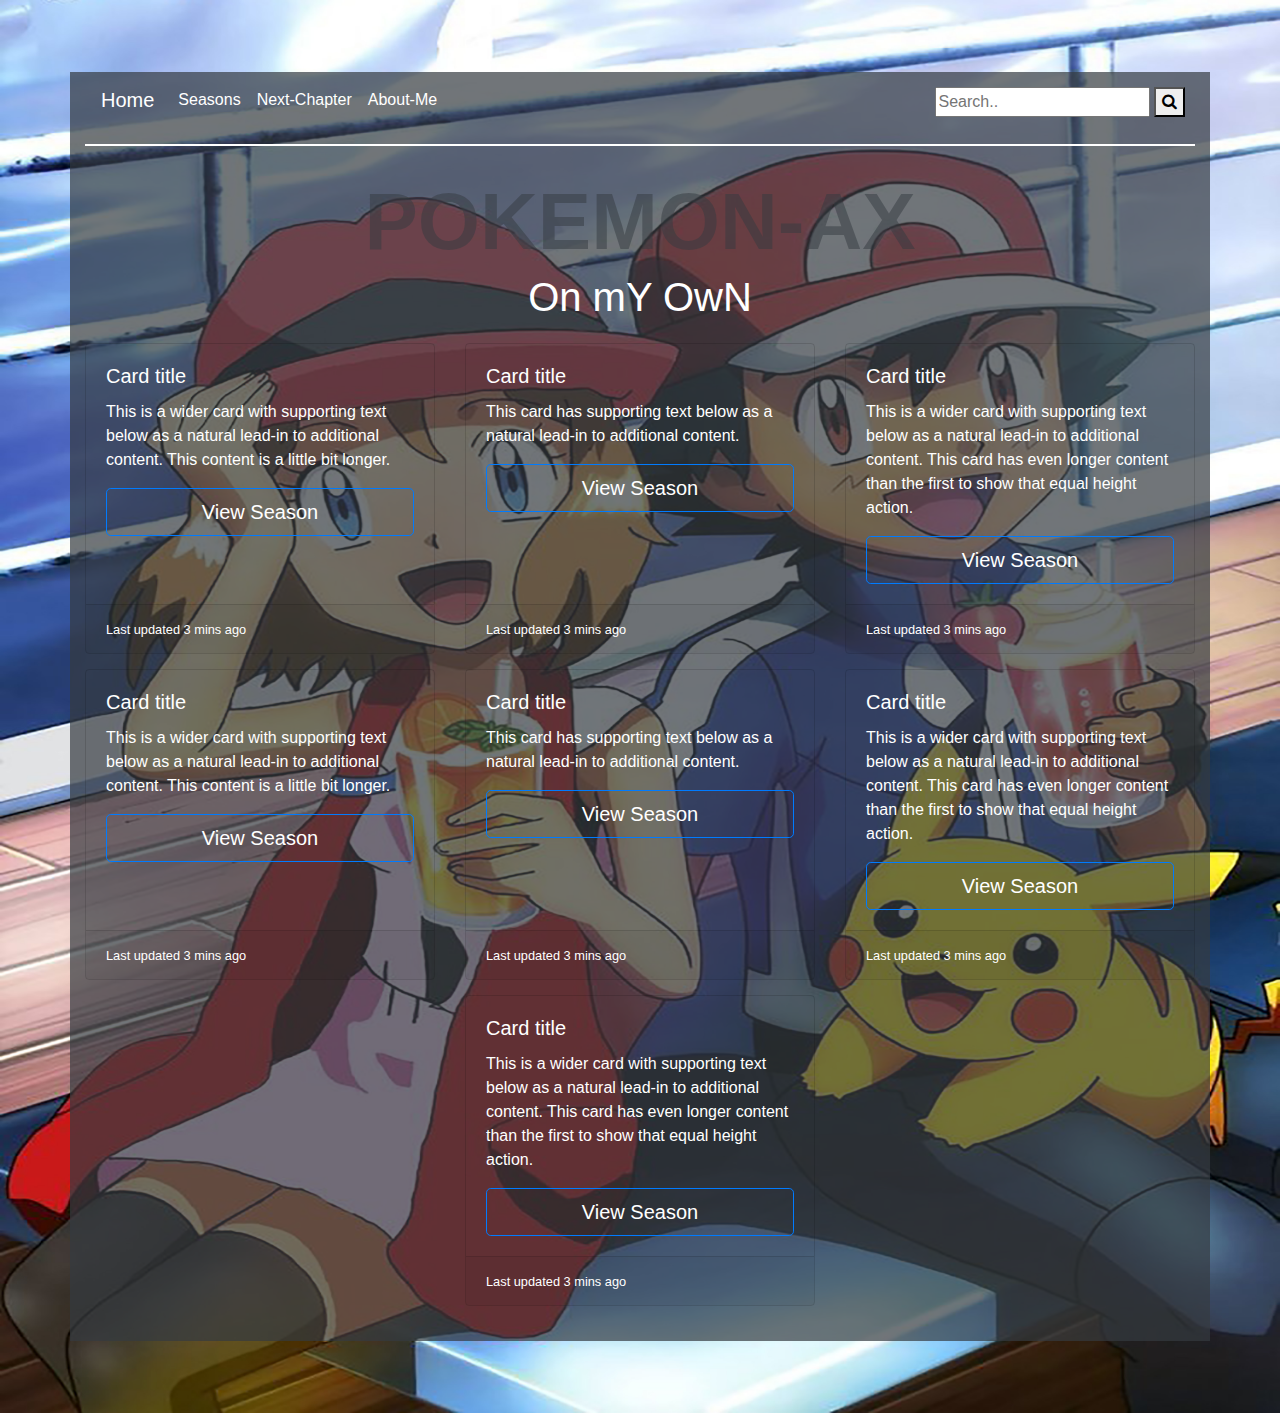
==== index.html @ 7bb9827b "Add files via upload" ====
<!DOCTYPE html>
<htm>
    <head>
        <meta name="viewport" content="width=device-width, initial-scale=1">
        <meta charset="utf-8">
  <meta name="viewport" content="width=device-width, initial-scale=1">
  <link rel="stylesheet" href="https://maxcdn.bootstrapcdn.com/bootstrap/4.5.2/css/bootstrap.min.css">
  <script src="https://ajax.googleapis.com/ajax/libs/jquery/3.5.1/jquery.min.js"></script>
  <script src="https://cdnjs.cloudflare.com/ajax/libs/popper.js/1.16.0/umd/popper.min.js"></script>
  <script src="https://maxcdn.bootstrapcdn.com/bootstrap/4.5.2/js/bootstrap.min.js"></script>
  <link rel="stylesheet" href="https://cdnjs.cloudflare.com/ajax/libs/font-awesome/4.7.0/css/font-awesome.min.css">
        <link rel="stylesheet" href="style.css">
        <style>
          a {
            text-decoration: none;
          }
          </style>


    </head>
    <body class="back" style="color: white;">
        <div class="back find" style=" background-image: url('poke.jpg');
        -moz-background-size: cover;
        -o-background-size: cover;
        background-size: 100% 100%;">
           <br><br><br>
            <div class="container third">
                <nav class="navbar navbar-expand-sm third navbar-dark">
                    <a class="navbar-brand" href="#">Home</a>
                    <button class="navbar-toggler" type="button" data-toggle="collapse" data-target="#collapsibleNavbar">
                      <span class="navbar-toggler-icon"></span>
                    </button>
                    <div class="collapse navbar-collapse" id="collapsibleNavbar">
                      <ul class="navbar-nav">
                        <li class="nav-item">
                          <a class="nav-link text-white" href="#">Seasons</a>
                        </li>
                        <li class="nav-item">
                          <a class="nav-link text-white" href="#">Next-Chapter</a>
                        </li>
                        <li class="nav-item">
                          <a class="nav-link text-white" href="#">About-Me</a>
                        </li>    
                        
                        <li class="nav-item" id="right">
                                <form action="/action_page.php">
                                  <input type="text" placeholder="Search.." name="search">
                                  <button type="submit"><i class="fa fa-search"></i></button>
                                </form>
                            </lis>
                            
                      </ul>
                    </div>  
                  </nav>
                  <hr style=" border-top: 2px solid white;">
                 
                  <div class="container-fluid">
                    <center>
                      <p class="main" style="background-color:rgb(52, 58, 64,0.5);">Pokemon-AX</p>
                      <p class="sub">On mY OwN</p>
                    </center>
                  </div>
                  
                  <div class="card-deck">
                    <div class="card1">
                     <!-- <img class="card-img-top" src="kk.png" alt="Card image cap">-->
                      <div class="card-body">
                        <h5 class="card-title">Card title</h5>
                        <p class="card-text">This is a wider card with supporting text below as a natural lead-in to additional content. This content is a little bit longer.</p>
                        <button type="button" onclick="document.location='indigo.html'" style="background: none;"  class="btn btn-primary btn-lg btn-block"><span class="che">View Season</span></button>
                      </div>
                      <div class="card-footer">
                        <small >Last updated 3 mins ago</small>
                      </div>
                    </div>
                    <div class="card1">
                     <!-- <img class="card-img-top" src="3.png" alt="Card image cap">-->
                      <div class="card-body">
                        <h5 class="card-title">Card title</h5>
                        <p class="card-text">This card has supporting text below as a natural lead-in to additional content.</p>
                        <button type="button" onclick="document.location='indigo,html'" style="background: none;"  class="btn btn-primary btn-lg btn-block"><span class="che">View Season</span></button>
                      </div>
                      <div class="card-footer">
                        <small >Last updated 3 mins ago</small>
                      </div>
                    </div>
                    <div class="card1">
                     <!-- <img class="card-img-top" src="1.png" alt="Card image cap">-->
                      <div class="card-body">
                        <h5 class="card-title">Card title</h5>
                        <p class="card-text">This is a wider card with supporting text below as a natural lead-in to additional content. This card has even longer content than the first to show that equal height action.</p>
                        <button type="button" onclick="document.location='indigo,html'" style="background: none;"  class="btn btn-primary btn-lg btn-block"><span class="che">View Season</span></button>
                      </div>
                      <div class="card-footer">
                        <small >Last updated 3 mins ago</small>
                      </div>
                    </div>
                  </div>

                  <div class="card-deck">
                    <div class="card1">
                    <!-- <img class="card-img-top" src="4.png" alt="Card image cap">-->
                      <div class="card-body">
                        <h5 class="card-title">Card title</h5>
                        <p class="card-text">This is a wider card with supporting text below as a natural lead-in to additional content. This content is a little bit longer.</p>
                        <button type="button" onclick="document.location='indigo,html'" style="background: none;"  class="btn btn-primary btn-lg btn-block"><span class="che">View Season</span></button>
                      </div>
                      <div class="card-footer">
                        <small >Last updated 3 mins ago</small>
                      </div>
                    </div>
                    <div class="card1">
                    <!--  <img class="card-img-top" src="5.png" alt="Card image cap">-->
                      <div class="card-body">
                        <h5 class="card-title">Card title</h5>
                        <p class="card-text">This card has supporting text below as a natural lead-in to additional content.</p>
                        <button type="button" onclick="document.location='indigo,html'" style="background: none;"  class="btn btn-primary btn-lg btn-block"><span class="che">View Season</span></button>
                      </div>
                      <div class="card-footer">
                        <small >Last updated 3 mins ago</small>
                      </div>
                    </div>
                    <div class="card1">
                      <!--  <img class="card-img-top" src="6.png" alt="Card image cap">-->
                      <div class="card-body">
                        <h5 class="card-title">Card title</h5>
                        <p class="card-text">This is a wider card with supporting text below as a natural lead-in to additional content. This card has even longer content than the first to show that equal height action.</p>
                        <button type="button" onclick="document.location='indigo,html'" style="background: none;"  class="btn btn-primary btn-lg btn-block"><span class="che">View Season</span></button>
                      </div>
                      <div class="card-footer">
                        <small >Last updated 3 mins ago</small>
                      </div>
                    </div>
                  </div>

                  <div class="mx-auto" style="width: 350px;">
                    <div class="card-deck">
                    <div class="card1">
                     <!--   <img class="card-img-top" src="ab.png" alt="Card image cap">-->
                      <div class="card-body">
                        <h5 class="card-title">Card title</h5>
                        <p class="card-text">This is a wider card with supporting text below as a natural lead-in to additional content. This card has even longer content than the first to show that equal height action.</p>
                        <button type="button" onclick="document.location='indigo,html'" style="background: none;"  class="btn btn-primary btn-lg btn-block"><span class="che">View Season</span></button>
                      </div>
                      <div class="card-footer">
                        <small >Last updated 3 mins ago</small>
                      </div>
                    </div>
                  </div>
                  </div>
            </div>
              <br>
              <br>
              <br>
        </div>
    </body>
</htm>
---- style.css ----
.back
{
    margin: 0px 0px 0px 0px;
}
.check
{
    opacity:0.7;
    z-index: -1;
}
#right
{
    position:absolute;
    right:10px;
    margin-top: 7px;
}
.main
{
             background-image: url(https://thumbs.gfycat.com/FairSinfulCottontail-small.gif); 
             background-repeat: no-repeat; 
             background-size: 100px;
            -webkit-background-clip: text; 
            -webkit-text-fill-color: transparent; 
            color:black;
            font-size: 80px; 
           
            text-align: center; 
            font-weight: bold; 
           
            text-transform: uppercase; 
            font-family: 'Steelfish Rg', 'helvetica neue', 
                     helvetica, arial, sans-serif; 
        
            -webkit-font-smoothing: antialiased; 
            animation: example  5s infinite;
            animation-direction: alternate;
            animation-timing-function: ease-in-out;
            position: relative;
            overflow: hidden;
            margin-bottom: -15px;
}
@keyframes example{
    0% { background-size: 550px;  background-position: center;}
    100% { background-size: 550px;  background-position: center;}
   
  }
 
div.third {
    background:rgb(52, 58, 64, 0.7);
  }

  .sub
  {
      font-size: 40px;
  }
  .container
  {
     
      padding-bottom: 20px;
     
  }

 
  @media (min-width: 576px){
    .card1 {
    -ms-flex: 1 0 0%;
    flex: 1 0 0%;
    margin-right: 15px;
    margin-bottom: 0;
    margin-left: 15px;
}
  }
.card1 {
    margin-bottom: 15px;
}
.card1 {
    position: relative;
    display: -ms-flexbox;
    display: flex;
    -ms-flex-direction: column;
    flex-direction: column;
    min-width: 0;
    word-wrap: break-word;
    background-clip: border-box;
    border: 1px solid rgba(0,0,0,.125);
    border-radius: .25rem;
    transition: 0.8s;
  transition-timing-function: linear;
}

.card1:hover  
{
    background-color: white;
    color:black;
   
    box-shadow: 0 0 11px rgba(33,33,33,.2); 
}

.card1:hover  .che
{
   
    color:black;
    transition: 0.8s;
    
}
.aa:hover
{
    transition: 0.8s;
    padding-right: 30px;
    
}
.pick
{
    padding: 10px;
    background-color: white;
}

.typewrite
{
    color: white;
    font-size: 5vw;
    text-align: center;
    padding-top: 50px;
}




  .will-fadeIn:nth-child(2n-1) {

  }
  .will-fadeIn:first-child {
    height: auto;
    b
  }
  
  .fadeInRight {
    animation: fadeInRight 2s ease 2s both;
  }
  @media (prefers-reduced-motion) {
    .fadeInRight .animated {
      animation: unset !important;
      transition: none !important;
    }
  }
  
  .fadeInLeft {
    animation: fadeInLeft 2s ease 2s both;
  }
  @media (prefers-reduced-motion) {
    .fadeInLeft .animated {
      animation: unset !important;
      transition: none !important;
    }
  }
  
  
  
  @keyframes fadeInRight {
    from {
      opacity: 0;
      transform: translate3d(0, -100%, 0);
      
    }
    to {
      opacity: 1;
      transform: translate3d(0, 0, 0);
      
    }
  }
  
  
  @keyframes fadeInLeft {
    from {
      opacity: 0;
      transform: translate3d(-100%,0, 0);
      transform: rotateY(10) rotateZ(10);
    }
    to {
      opacity: 1;
      transform: translate3d(0, 0, 0);
      transform: rotateY(-10) rotateZ(-10);
    }
  }


  .fadeInBottom {
    animation: fadeInBottom 2s ease 2s both;
  }
  @media (prefers-reduced-motion) {
    .fadeInBottom .animated {
      animation: unset !important;
      transition: none !important;
    }
  }
  
  
  

  
  @keyframes fadeInBottom {
    from {
      opacity: 0;
      transform: translate3d(100%,0,0);
      transform: rotateY(10) rotateZ(10);
    }
    to {
      opacity: 1;
      transform: translate3d(0, 0, 0);
      transform: rotateY(-10) rotateZ(-10);
    }
  }
  .font
  {
      color: white;
      font-size: 20px;
      font-family: Segoe Print;
  }


  .load img {
    opacity: 0;
  }
  
  @keyframes animation {
    100% {
      opacity: 1;
    }
  }
  
  .load.animate img {
    animation: animation 5s forwards;
  }
  
  .load img:nth-child(1) {
    animation-delay: 3s;
   
  }
  
  .load img:nth-child(2) {
    animation-delay: 4s;
  }
  
  .load img:nth-child(3) {
    animation-delay: 5s;
  }
  
  .load img:nth-child(4) {
    animation-delay: 6s;
  }
  
  .load img:nth-child(5) {
    animation-delay: 7s;
  }

  .load img:nth-child(6) {
    animation-delay: 8s;
  }
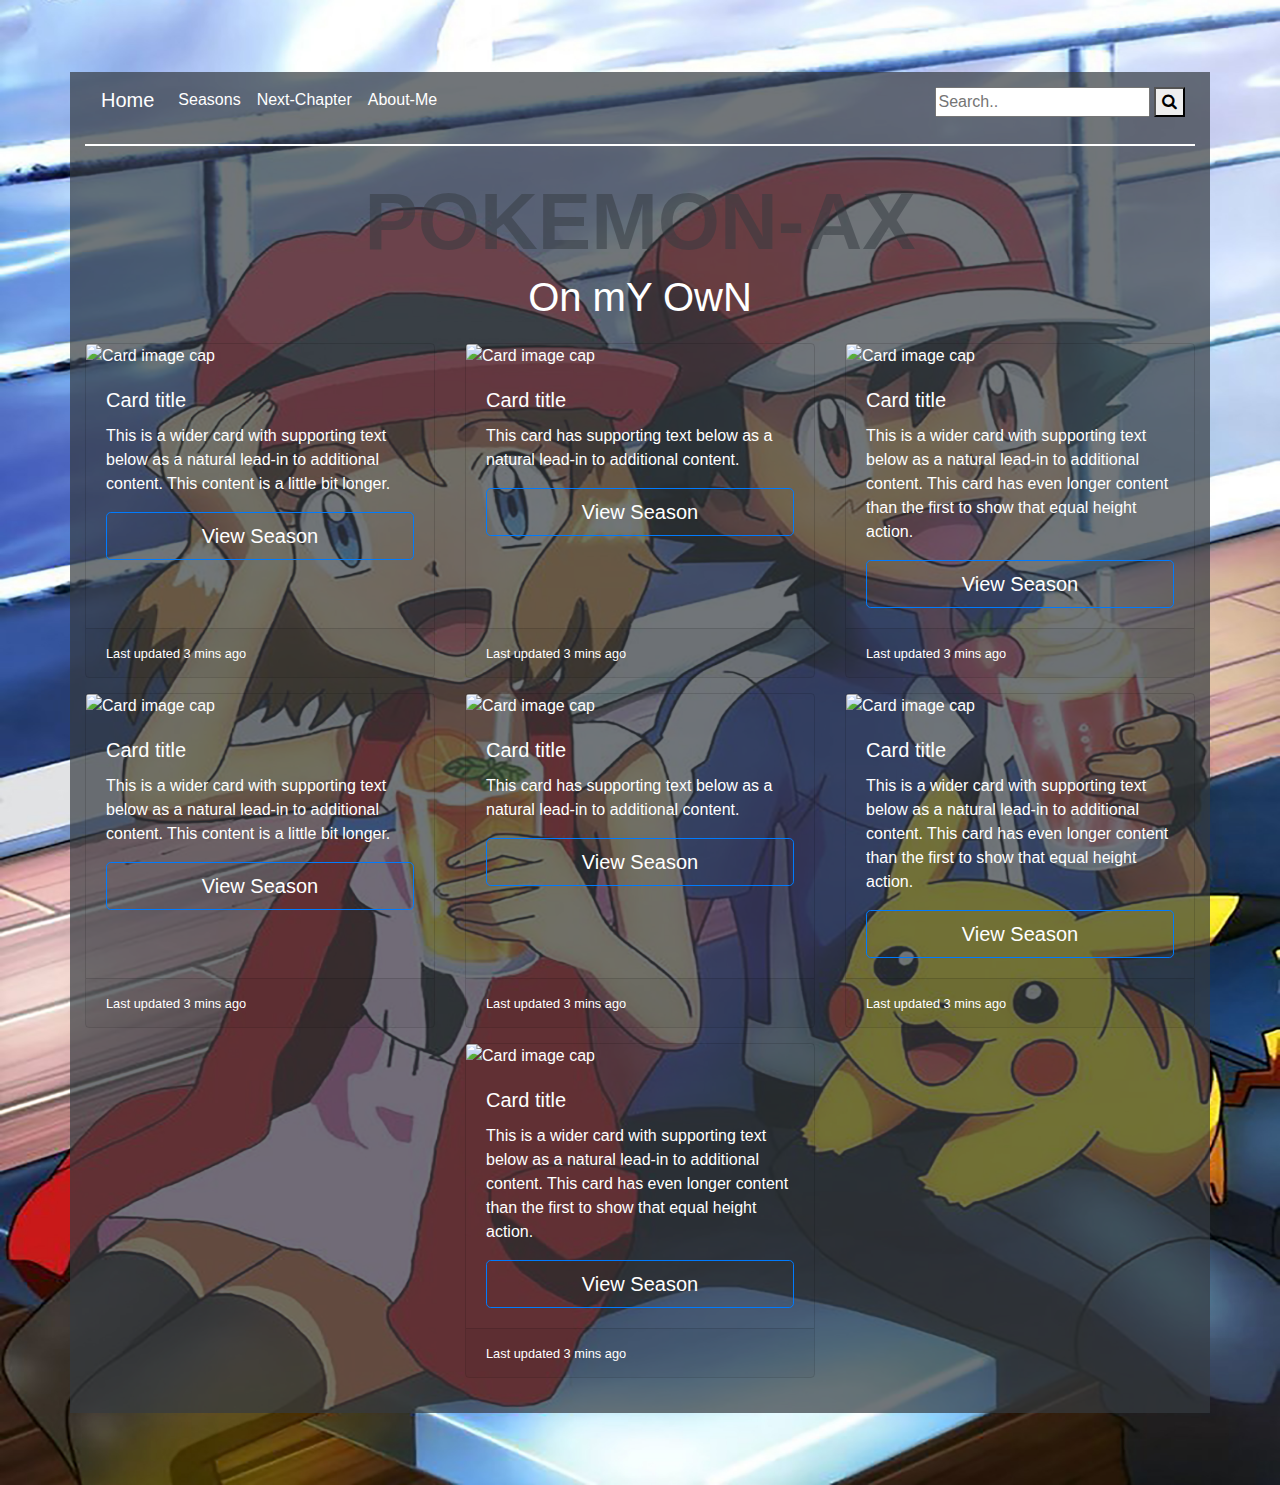
==== commit ef1d2c67: "Update index.html" ====
--- a/index.html
+++ b/index.html
@@ -63,7 +63,7 @@
                   
                   <div class="card-deck">
                     <div class="card1">
-                     <!-- <img class="card-img-top" src="kk.png" alt="Card image cap">-->
+                     <img class="card-img-top" src="kk.png" alt="Card image cap">
                       <div class="card-body">
                         <h5 class="card-title">Card title</h5>
                         <p class="card-text">This is a wider card with supporting text below as a natural lead-in to additional content. This content is a little bit longer.</p>
@@ -74,7 +74,7 @@
                       </div>
                     </div>
                     <div class="card1">
-                     <!-- <img class="card-img-top" src="3.png" alt="Card image cap">-->
+                      <img class="card-img-top" src="3.png" alt="Card image cap">
                       <div class="card-body">
                         <h5 class="card-title">Card title</h5>
                         <p class="card-text">This card has supporting text below as a natural lead-in to additional content.</p>
@@ -85,7 +85,7 @@
                       </div>
                     </div>
                     <div class="card1">
-                     <!-- <img class="card-img-top" src="1.png" alt="Card image cap">-->
+                      <img class="card-img-top" src="1.png" alt="Card image cap">
                       <div class="card-body">
                         <h5 class="card-title">Card title</h5>
                         <p class="card-text">This is a wider card with supporting text below as a natural lead-in to additional content. This card has even longer content than the first to show that equal height action.</p>
@@ -99,7 +99,7 @@
 
                   <div class="card-deck">
                     <div class="card1">
-                    <!-- <img class="card-img-top" src="4.png" alt="Card image cap">-->
+                    <img class="card-img-top" src="4.png" alt="Card image cap">
                       <div class="card-body">
                         <h5 class="card-title">Card title</h5>
                         <p class="card-text">This is a wider card with supporting text below as a natural lead-in to additional content. This content is a little bit longer.</p>
@@ -110,7 +110,7 @@
                       </div>
                     </div>
                     <div class="card1">
-                    <!--  <img class="card-img-top" src="5.png" alt="Card image cap">-->
+                     <img class="card-img-top" src="5.png" alt="Card image cap">
                       <div class="card-body">
                         <h5 class="card-title">Card title</h5>
                         <p class="card-text">This card has supporting text below as a natural lead-in to additional content.</p>
@@ -121,7 +121,7 @@
                       </div>
                     </div>
                     <div class="card1">
-                      <!--  <img class="card-img-top" src="6.png" alt="Card image cap">-->
+                       <img class="card-img-top" src="6.png" alt="Card image cap">
                       <div class="card-body">
                         <h5 class="card-title">Card title</h5>
                         <p class="card-text">This is a wider card with supporting text below as a natural lead-in to additional content. This card has even longer content than the first to show that equal height action.</p>
@@ -136,7 +136,7 @@
                   <div class="mx-auto" style="width: 350px;">
                     <div class="card-deck">
                     <div class="card1">
-                     <!--   <img class="card-img-top" src="ab.png" alt="Card image cap">-->
+                       <img class="card-img-top" src="ab.png" alt="Card image cap">
                       <div class="card-body">
                         <h5 class="card-title">Card title</h5>
                         <p class="card-text">This is a wider card with supporting text below as a natural lead-in to additional content. This card has even longer content than the first to show that equal height action.</p>
@@ -154,4 +154,4 @@
               <br>
         </div>
     </body>
-</htm>+</htm>
